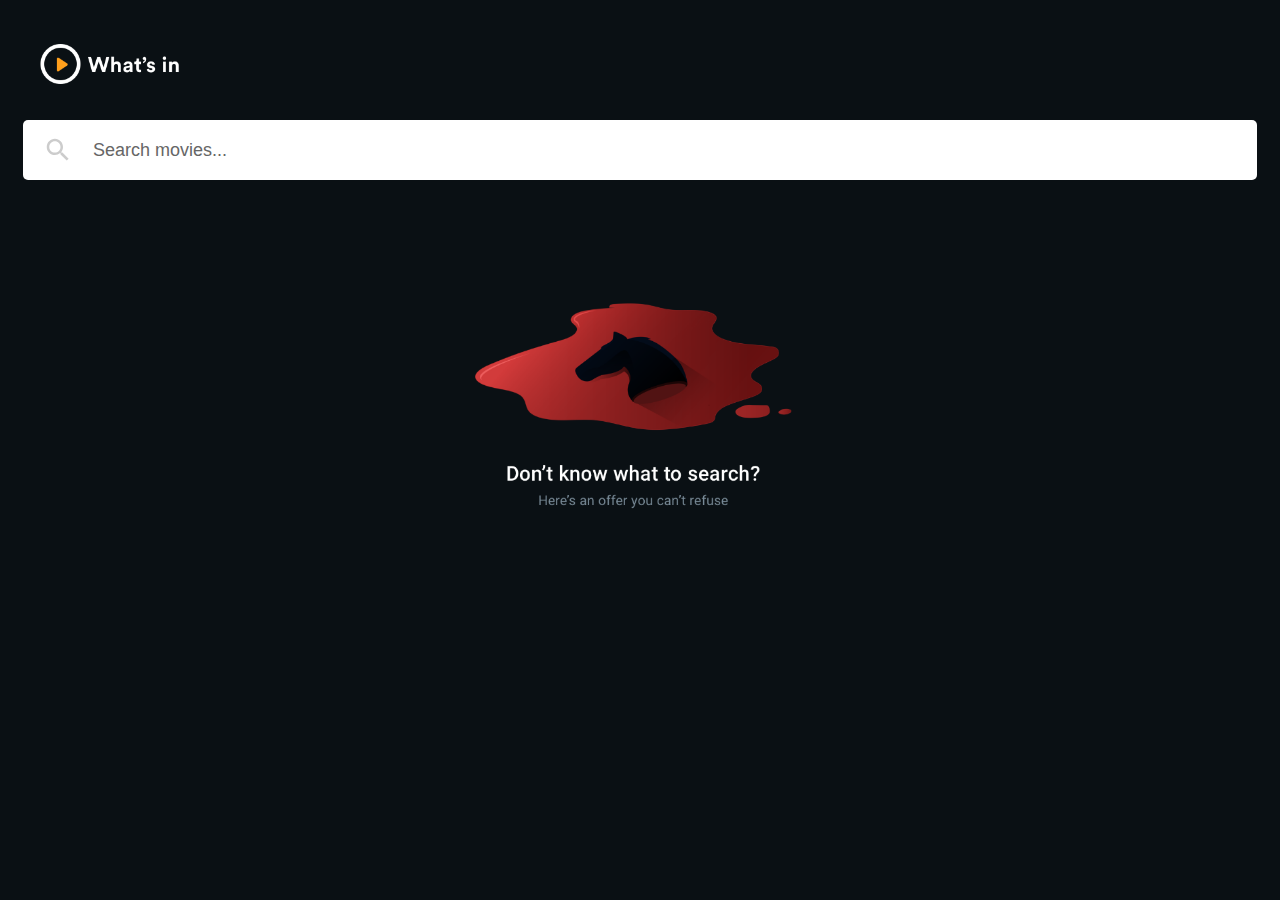
==== index.html @ 0c379039 "para subir" ====
<html>
  <head>
    <meta http-equiv="Content-Type" content="text/html; charset=UTF-8" />
    <meta name="viewport" content="width=device-width, initial-scale=1" />
    <meta http-equiv="X-UA-Compatible" content="IE=edge" />
    <link href="https://fonts.googleapis.com/css?family=Poppins:400,800" rel="stylesheet" />
    <link href="css/styles.css" rel="stylesheet" />
  </head>
  <body>
    
    <div class="searchbar">
         
      <form>
           <legend>
            <img src="images/logo.PNG">
           </legend> 
        <fieldset>
         
          <div class="inner-form">
            <div class="input-field">
              <button class="btn-search" type="button">
                <svg xmlns="http://www.w3.org/2000/svg" width="24" height="24" viewBox="0 0 24 24">
                  <path d="M15.5 14h-.79l-.28-.27C15.41 12.59 16 11.11 16 9.5 16 5.91 13.09 3 9.5 3S3 5.91 3 9.5 5.91 16 9.5 16c1.61 0 3.09-.59 4.23-1.57l.27.28v.79l5 4.99L20.49 19l-4.99-5zm-6 0C7.01 14 5 11.99 5 9.5S7.01 5 9.5 5 14 7.01 14 9.5 11.99 14 9.5 14z"></path>
                </svg>
              </button>
              <input id="search" type="text" placeholder="" value="Search movies..." />
            </div>
          </div>
         
        </fieldset>
      </form>
    </div>
      
     
      <img src="images/middle.PNG" class="middle">
       
  </body>
</html>
---- css/styles.css ----
/*================================================================================
INDEX*/
article,
aside,
footer,
header,
nav,
section {
  display: block;
}


h1 {
  font-size: 2em;
  margin: 0.67em 0;
}


[hidden] {
  display: none;
}

html {
  height: 100%;
  background-color: #0A1014;
}

fieldset {
  margin: 0;
  padding: 0;
  -webkit-margin-start: 0;
  -webkit-margin-end: 0;
  -webkit-padding-before: 0;
  -webkit-padding-start: 0;
  -webkit-padding-end: 0;
  -webkit-padding-after: 0;
  border: 0;
}


{
  box-sizing: border-box;
}


.middle {

  display: block;
  margin-left: auto;
  margin-right: auto;
  width: 30%;
}


.searchbar {
  min-height: 10%;
  display: -ms-flexbox;
  display: flex;
  -ms-flex-pack: center;
      justify-content: center;
  -ms-flex-align: center;
      align-items: center;
  font-family: 'Poppins', sans-serif;
 
  background-size: cover;
  background-position: center center;
  padding: 15px;
}

.searchbar form {
  width: 100%;
  max-width: 1280px;
}

.searchbar form legend {
  text-align: left;
  margin-bottom: 10px;
}

.searchbar form .inner-form {
  width: 100%;
  margin-bottom: 17px;
}

.searchbar form .inner-form .input-field {
  height: 60px;
  width: 100%;
  position: relative;
}

.searchbar form .inner-form .input-field input {
  height: 100%;
  width: 100%;
  background: transparent;
  border: 0;
  background: #fff;
  display: block;
  width: 100%;
  padding: 10px 32px 10px 70px;
  font-size: 18px;
  color: #666;
  border-radius: 5px;
}

.searchbar form .inner-form .input-field input.placeholder {
  color: #ccc;
  font-size: 18px;
}

.searchbar form .inner-form .input-field input:-moz-placeholder {
  color: #ccc;
  font-size: 18px;
}

.searchbar form .inner-form .input-field input::-webkit-input-placeholder {
  color: #ccc;
  font-size: 18px;
}

.searchbar form .inner-form .input-field input:hover, .searchbar form .inner-form .input-field input:focus {
  box-shadow: none;
  outline: 0;
}

.searchbar form .inner-form .input-field .btn-search {
  width: 70px;
  display: -ms-flexbox;
  display: flex;
  -ms-flex-align: center;
      align-items: center;
  position: absolute;
  left: 0;
  height: 100%;
  background: transparent;
  border: 0;
  padding: 0;
  cursor: pointer;
  display: flex;
  -ms-flex-pack: center;
      justify-content: center;
  align-items: center;
}

.searchbar form .inner-form .input-field .btn-search svg {
  fill: #ccc;
  width: 30px;
  height: 30px;
  transition: all .2s ease-out, color .2s ease-out;
}

.searchbar form .inner-form .input-field .btn-search:hover, .searchbar form .inner-form .input-field .btn-search:focus {
  outline: 0;
  box-shadow: none;
}

.searchbar form .inner-form .input-field .btn-search:hover svg, .searchbar form .inner-form .input-field .btn-search:focus svg {
  fill: #666;
}

.searchbar form .suggestion-wrap {
  padding: 0 15px;
}



@media screen and (max-width: 767px) {
  .searchbar form .inner-form .input-field {
    margin-bottom: 20px;
    height: 50px;
  }
  .searchbar form .inner-form .input-field input {
    padding-left: 55px;
    font-size: 16px;
  }
  .searchbar form .inner-form .input-field .btn-search svg {
    width: 26px;
    height: 26px;
  }
}



/*================================================================================
SELECT PAGE*/
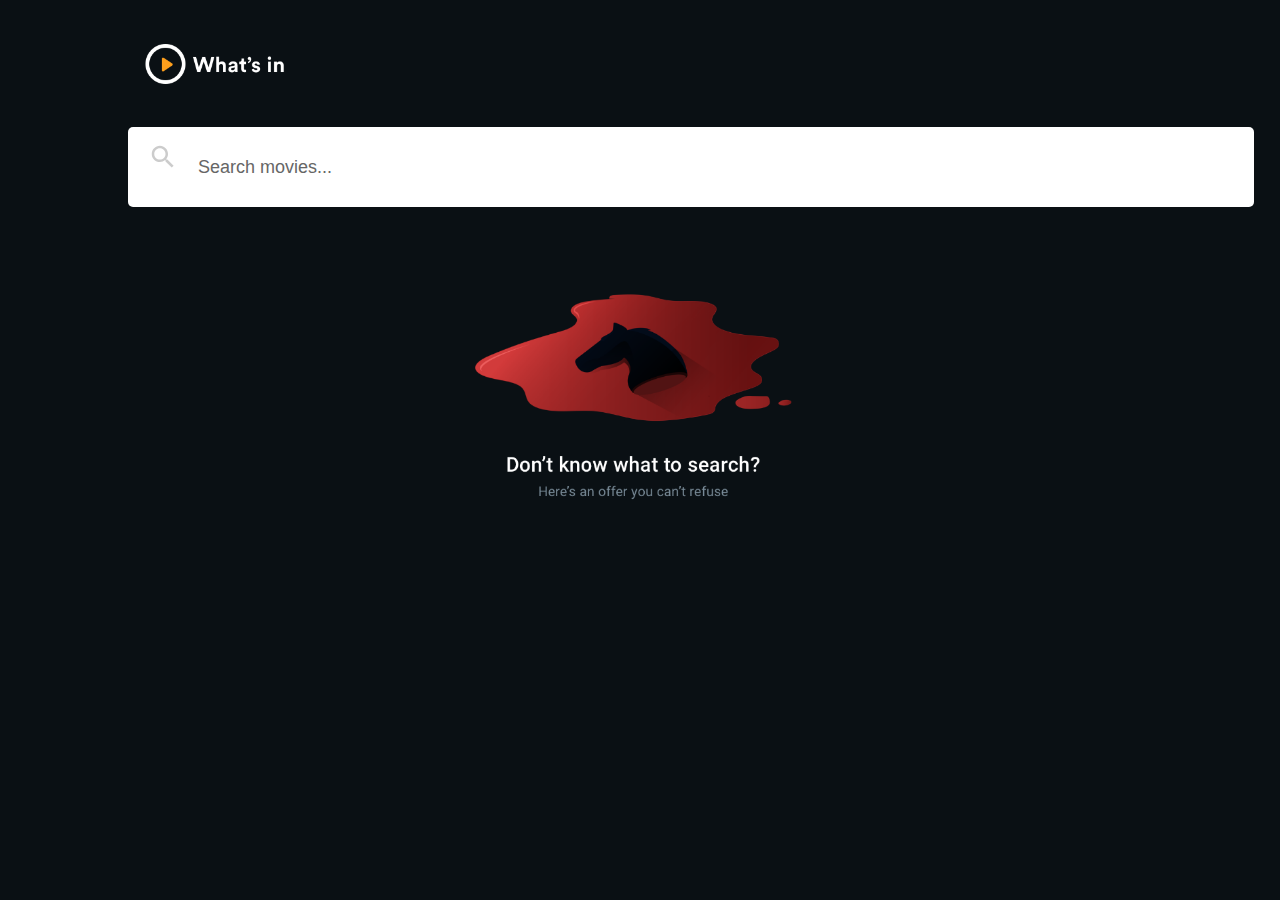
==== commit 11d9c921: "version 2" ====
--- a/index.html
+++ b/index.html
@@ -1,3 +1,5 @@
+<!DOCTYPE html>
+
 <html>
   <head>
     <meta http-equiv="Content-Type" content="text/html; charset=UTF-8" />
--- a/css/styles.css
+++ b/css/styles.css
@@ -70,7 +70,7 @@
 
 .searchbar form {
   width: 100%;
-  max-width: 1280px;
+  max-width: 1024px;
 }
 
 .searchbar form legend {
@@ -183,7 +183,41 @@
 
 /*================================================================================
 SELECT PAGE*/
-
-
-
-
+.grid {
+  /* Grid Fallback */
+  display: block;
+  margin-left: auto;
+  margin-right: auto;
+ 
+  width: 100%;
+  max-width: 1024px;
+ 
+  /* Supports Grid */
+  display: grid;
+  grid-template-columns: repeat(auto-fill, minmax(170px, auto));
+  grid-template-rows: minmax( auto,100px);
+  grid-gap: 1em;
+   
+    
+}
+
+.module {
+  /* Demo-Specific Styles */
+  background: #eaeaea;
+  display: flex;
+  align-items: center;
+  justify-content: center;
+  height: 250px;
+  
+  /* Flex Fallback */
+  margin-left: 5px;
+  margin-right: 5px;
+  flex: 1 1 200px;
+}
+
+/* If Grid is supported, remove the margin we set for the fallback */
+@supports (display: grid) {
+  .module {
+    margin: 0;
+  }
+}
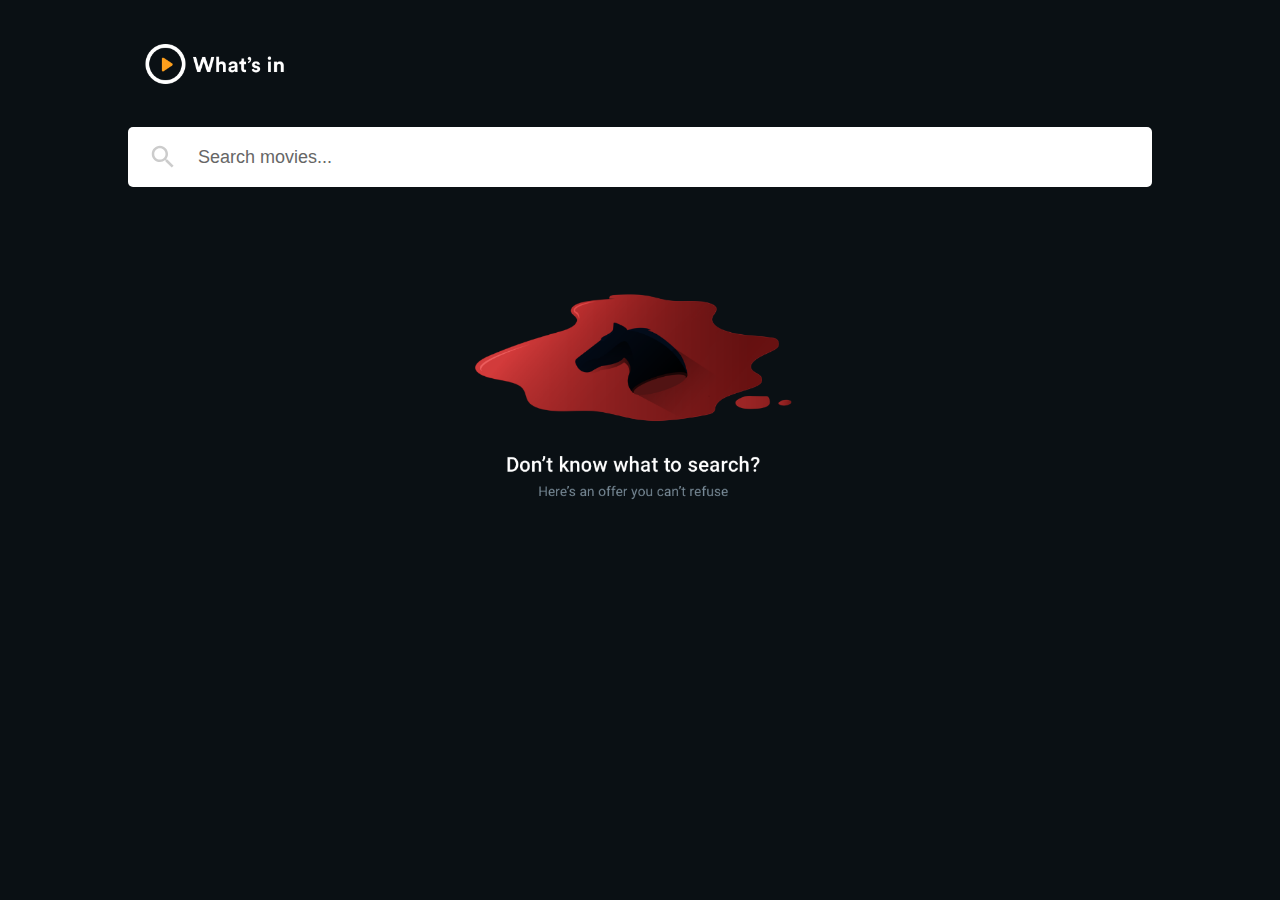
==== commit e5e335d4: "Changes applied" ====
--- a/index.html
+++ b/index.html
@@ -5,36 +5,44 @@
     <meta http-equiv="Content-Type" content="text/html; charset=UTF-8" />
     <meta name="viewport" content="width=device-width, initial-scale=1" />
     <meta http-equiv="X-UA-Compatible" content="IE=edge" />
-    <link href="https://fonts.googleapis.com/css?family=Poppins:400,800" rel="stylesheet" />
+    <link
+      href="https://fonts.googleapis.com/css?family=Poppins:400,800"
+      rel="stylesheet"
+    />
     <link href="css/styles.css" rel="stylesheet" />
   </head>
   <body>
-    
     <div class="searchbar">
-         
       <form>
-           <legend>
-            <img src="images/logo.PNG">
-           </legend> 
+        <legend>
+          <img src="images/logo.PNG" />
+        </legend>
         <fieldset>
-         
           <div class="inner-form">
             <div class="input-field">
               <button class="btn-search" type="button">
-                <svg xmlns="http://www.w3.org/2000/svg" width="24" height="24" viewBox="0 0 24 24">
-                  <path d="M15.5 14h-.79l-.28-.27C15.41 12.59 16 11.11 16 9.5 16 5.91 13.09 3 9.5 3S3 5.91 3 9.5 5.91 16 9.5 16c1.61 0 3.09-.59 4.23-1.57l.27.28v.79l5 4.99L20.49 19l-4.99-5zm-6 0C7.01 14 5 11.99 5 9.5S7.01 5 9.5 5 14 7.01 14 9.5 11.99 14 9.5 14z"></path>
+                <svg
+                  xmlns="http://www.w3.org/2000/svg"
+                  width="24"
+                  height="24"
+                  viewBox="0 0 24 24"
+                >
+                  <path
+                    d="M15.5 14h-.79l-.28-.27C15.41 12.59 16 11.11 16 9.5 16 5.91 13.09 3 9.5 3S3 5.91 3 9.5 5.91 16 9.5 16c1.61 0 3.09-.59 4.23-1.57l.27.28v.79l5 4.99L20.49 19l-4.99-5zm-6 0C7.01 14 5 11.99 5 9.5S7.01 5 9.5 5 14 7.01 14 9.5 11.99 14 9.5 14z"
+                  ></path>
                 </svg>
               </button>
-              <input id="search" type="text" placeholder="" value="Search movies..." />
+              <input
+                id="search"
+                type="text"
+                placeholder=""
+                value="Search movies..."
+              />
             </div>
           </div>
-         
         </fieldset>
       </form>
     </div>
-      
-     
-      <img src="images/middle.PNG" class="middle">
-       
+    <img src="images/middle.PNG" class="middle" />
   </body>
 </html>
--- a/css/styles.css
+++ b/css/styles.css
@@ -1,4 +1,3 @@
-
 /*================================================================================
 INDEX*/
 article,
@@ -10,20 +9,18 @@
   display: block;
 }
 
-
 h1 {
   font-size: 2em;
   margin: 0.67em 0;
 }
 
-
 [hidden] {
   display: none;
 }
 
 html {
   height: 100%;
-  background-color: #0A1014;
+  background-color: #0a1014;
 }
 
 fieldset {
@@ -38,31 +35,27 @@
   border: 0;
 }
 
-
-{
+* {
   box-sizing: border-box;
 }
 
-
 .middle {
-
   display: block;
   margin-left: auto;
   margin-right: auto;
   width: 30%;
 }
 
-
 .searchbar {
   min-height: 10%;
   display: -ms-flexbox;
   display: flex;
   -ms-flex-pack: center;
-      justify-content: center;
+  justify-content: center;
   -ms-flex-align: center;
-      align-items: center;
-  font-family: 'Poppins', sans-serif;
- 
+  align-items: center;
+  font-family: "Poppins", sans-serif;
+
   background-size: cover;
   background-position: center center;
   padding: 15px;
@@ -118,7 +111,8 @@
   font-size: 18px;
 }
 
-.searchbar form .inner-form .input-field input:hover, .searchbar form .inner-form .input-field input:focus {
+.searchbar form .inner-form .input-field input:hover,
+.searchbar form .inner-form .input-field input:focus {
   box-shadow: none;
   outline: 0;
 }
@@ -128,7 +122,7 @@
   display: -ms-flexbox;
   display: flex;
   -ms-flex-align: center;
-      align-items: center;
+  align-items: center;
   position: absolute;
   left: 0;
   height: 100%;
@@ -138,7 +132,7 @@
   cursor: pointer;
   display: flex;
   -ms-flex-pack: center;
-      justify-content: center;
+  justify-content: center;
   align-items: center;
 }
 
@@ -146,23 +140,23 @@
   fill: #ccc;
   width: 30px;
   height: 30px;
-  transition: all .2s ease-out, color .2s ease-out;
-}
-
-.searchbar form .inner-form .input-field .btn-search:hover, .searchbar form .inner-form .input-field .btn-search:focus {
+  transition: all 0.2s ease-out, color 0.2s ease-out;
+}
+
+.searchbar form .inner-form .input-field .btn-search:hover,
+.searchbar form .inner-form .input-field .btn-search:focus {
   outline: 0;
   box-shadow: none;
 }
 
-.searchbar form .inner-form .input-field .btn-search:hover svg, .searchbar form .inner-form .input-field .btn-search:focus svg {
+.searchbar form .inner-form .input-field .btn-search:hover svg,
+.searchbar form .inner-form .input-field .btn-search:focus svg {
   fill: #666;
 }
 
 .searchbar form .suggestion-wrap {
   padding: 0 15px;
 }
-
-
 
 @media screen and (max-width: 767px) {
   .searchbar form .inner-form .input-field {
@@ -179,8 +173,6 @@
   }
 }
 
-
-
 /*================================================================================
 SELECT PAGE*/
 .grid {
@@ -188,17 +180,15 @@
   display: block;
   margin-left: auto;
   margin-right: auto;
- 
+
   width: 100%;
   max-width: 1024px;
- 
+
   /* Supports Grid */
   display: grid;
   grid-template-columns: repeat(auto-fill, minmax(170px, auto));
-  grid-template-rows: minmax( auto,100px);
+  grid-template-rows: minmax(auto, 100px);
   grid-gap: 1em;
-   
-    
 }
 
 .module {
@@ -208,7 +198,7 @@
   align-items: center;
   justify-content: center;
   height: 250px;
-  
+
   /* Flex Fallback */
   margin-left: 5px;
   margin-right: 5px;
